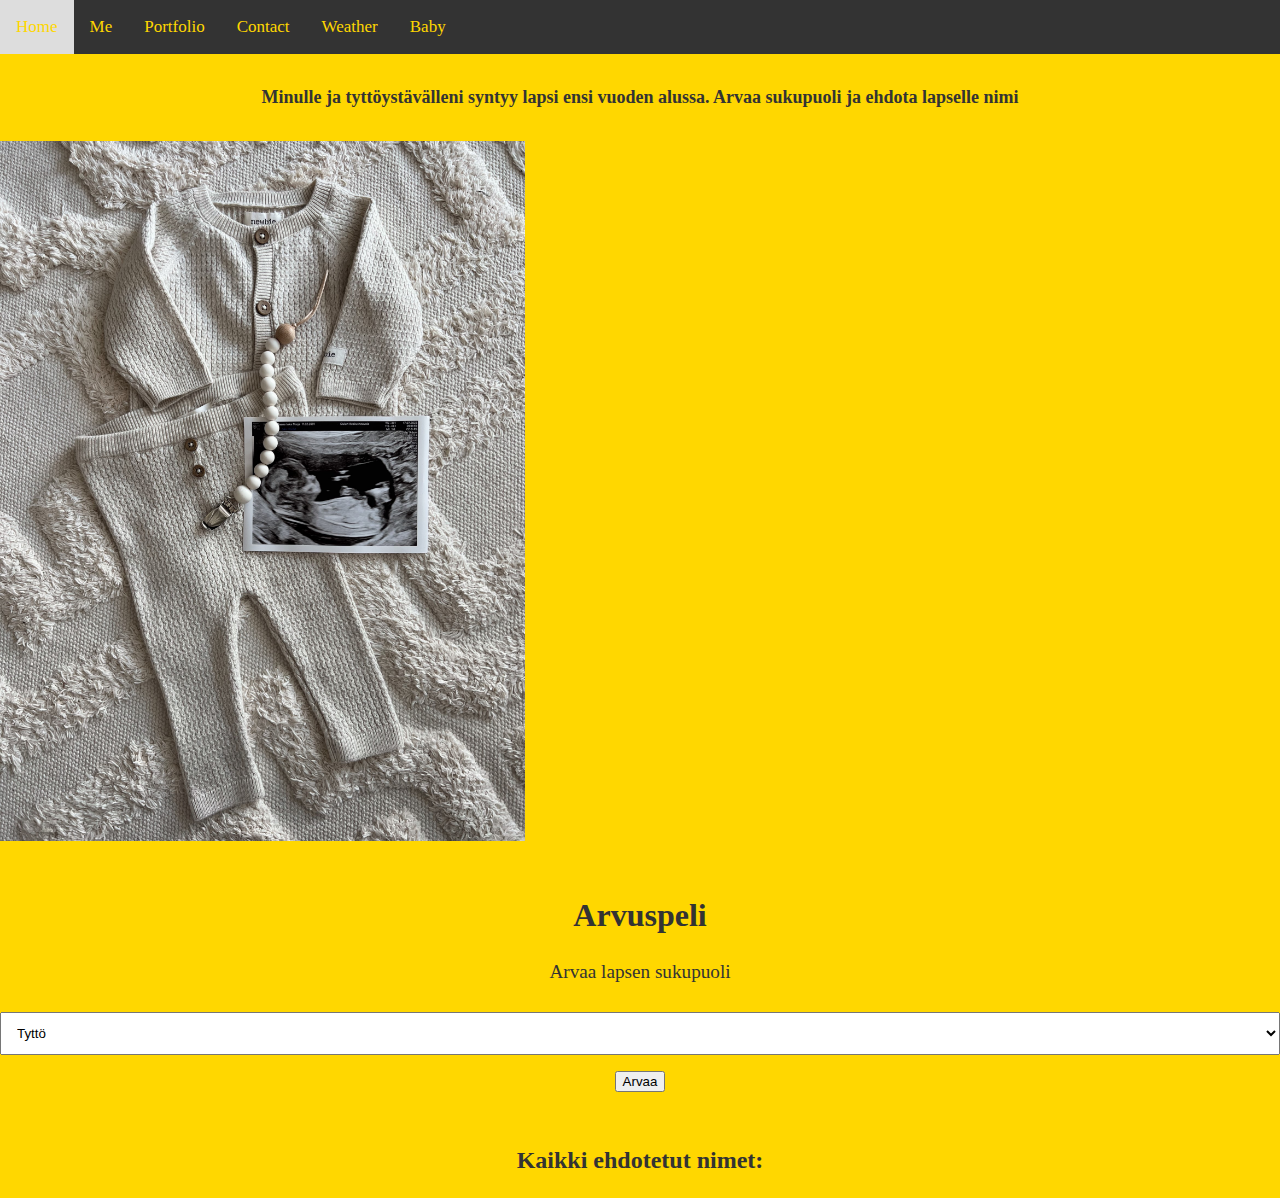
==== Baby.html @ 1f2a121c "Melkein valmis" ====
<!DOCTYPE>
<html lang="en">
<head>
    <meta charset="UTF-8">
    <meta name="viewport" content="width=device-width, initial-scale=1.0">
    <title>Home</title>
    <link href="css/style.css" rel="stylesheet" type="text/css">
    <style>
        body {
            font-family: 'Times New Roman', Times, serif;
        }

        #game-container {
            text-align: center;
            margin-top: 50px;
        }

        #result {
            font-weight: bold;
            margin-top: 50px;
        }
        #name-input {
            margin-top: 20px;
        }

        #all-names {
            text-align: center;
            margin-top: 20px;
        }
        #name-list {
            font-family: 'Times New Roman', Times, serif;
            list-style-type: none;
            padding: 0;
            margin: 0;}
    </style>
</head>
<body>
    <div class="topnav">
        <a href="index.html">Home</a>
        <a href="Me.html">Me</a>
        <a href="Portfolio.html">Portfolio</a>
        <a href="Contcact.html">Contact</a>
        <a href="Weather.html">Weather</a>
        <a href="Baby.html">Baby</a>
      </div>
      <h5>
        Minulle ja tyttöystävälleni syntyy lapsi ensi vuoden alussa. Arvaa sukupuoli ja ehdota lapselle nimi
      </h5>
      <img src="assets/pictures/Vauvakuva.jpg" alt="Vauvakuva">

      <title>Arvuspeli</title>
    
</head>
<body>

<div id="game-container">
    <h1>Arvuspeli</h1>
    <p>Arvaa lapsen sukupuoli</p>
    <select id="guess">
        <option value="1">Tyttö</option>
        <option value="2">Poika</option>
        <option value="3">Ei kumpikaan</option>
    </select>
    <button onclick="arvaaNumero()">Arvaa</button>
    <p id="result"></p>
</div>
 <!-- Näytetään nimi-ehdotuslomake vain, kun käyttäjä on arvannut oikein -->
 <div id="name-input" style="display: none;">
    <label for="babyName">Ehdota nimeä lapselle:</label>
    <input type="text" id="babyName">
    <button onclick="tallennaNimi()">Tallenna nimi</button>
</div>

<div id="all-names">
    <h2>Kaikki ehdotetut nimet:</h2>
    <ul id="name-list"></ul>
</div>


<script>
    const oikeasukupuoli = 2

    function arvaaNumero() {
        // Käyttäjän arvaus
        const arvaus = parseInt(document.getElementById('guess').value);

        // Tarkistetaan, onko arvaus oikein
        if (arvaus === oikeasukupuoli) {
            näytäTulos('Oikein!');
            näytäNimiEhdotusLomake();
        } else if (arvaus === 2) {
            näytäTulos('Väärin.');
        } else {
            näytäTulos('Väärin.');
        }
    }

    function näytäTulos(tulos) {
        document.getElementById('result').textContent = tulos;
    }
    function näytäNimiEhdotusLomake() {
        // Näytä nimi-ehdotuslomake
        document.getElementById('name-input').style.display = 'block';
    }
    function tallennaNimi() {
      // Hae ehdotettu nimi
      const ehdotettuNimi = document.getElementById('babyName').value;

// Lisää nimi listaan
lisääNimiListaan(ehdotettuNimi);

// Voit tässä vaiheessa käsitellä ehdotettua nimeä (tallentaa sen tietokantaan tai tehdä muuta tarpeellista)

// Ilmoita käyttäjälle, että nimi on tallennettu
alert('Nimi tallennettu: ' + ehdotettuNimi);

// Tyhjennä kenttä
document.getElementById('babyName').value = '';
    }
    function lisääNimiListaan(nimi) {
        // Luo uusi li-elementti
        const uusiLi = document.createElement('li');
        // Lisää nimi li-elementtiin
        uusiLi.textContent = nimi;
        // Lisää li-elementti listaan
        document.getElementById('name-list').appendChild(uusiLi);}
</script>

</body>
</html>
---- css/style.css ----
body{
    background-color: gold;
    font-family: 'Roboto', sans-serif;
    font-size: 16px;
    font-weight: 400;
    line-height: 1.5;
    color: #333;
    text-align: left;
    margin: 0;
    padding: 0;
    overflow-x: hidden;
}


h1{
  font-family: 'Times New Roman', Times, serif;
  margin: 0;
  padding: 0;
  
}
h2{
  font-family: 'Times New Roman', Times, serif;
  text-align: center;
}
h3{
  font-family: 'Times New Roman', Times, serif;
  text-align: center;
}
h4{
  font-family: 'Times New Roman', Times, serif;
  text-align: center;
}
h5{
  font-family: 'Times New Roman', Times, serif;
  text-align: center;
  font-size: large;
}
h6{
  font-family: 'Times New Roman', Times, serif;
  text-align: center;
}


.topnav {
    background-color: #333;
    overflow: hidden;
  }
  .topnav a {
    float: left;
    color: gold;
    text-align: center;
    padding: 14px 16px;
    text-decoration: none;
    font-size: 17px;
  }
  .topnav a:hover {
    background-color: #ddd;
    color: gold;
  }
  

input[type=text], select, textarea {
  width: 100%; 
  padding: 12px; 
  border: 1px solid #ddd 
  border-radius: 4px; 
  box-sizing: border-box; 
  margin-top: 6px; 
  margin-bottom: 16px; 
  resize: vertical 
}
input[type=submit] {
  background-color: black;
  color: #ddd;
  padding: 12px 20px;
  border: none;
  border-radius: 4px;
  cursor: pointer;
}
input[type=submit]:hover {
  background-color: black;
}
.container {
  border-radius: 5px;
  padding: 20px;
}

.widget{
  text-align: center;
}
.weather-info{
  font-family: 'Times New Roman', Times, serif;
  font-size: large;
  text-align: center;
}
p{
  font-family: 'Times New Roman', Times, serif;
  text-align: center;
  font-size: larger;
}
img{
  max-width: 600;
  max-height: 700;
}
.center{
  display: block;
  margin-left: auto;
  margin-right: auto;
  width: 50%;
}
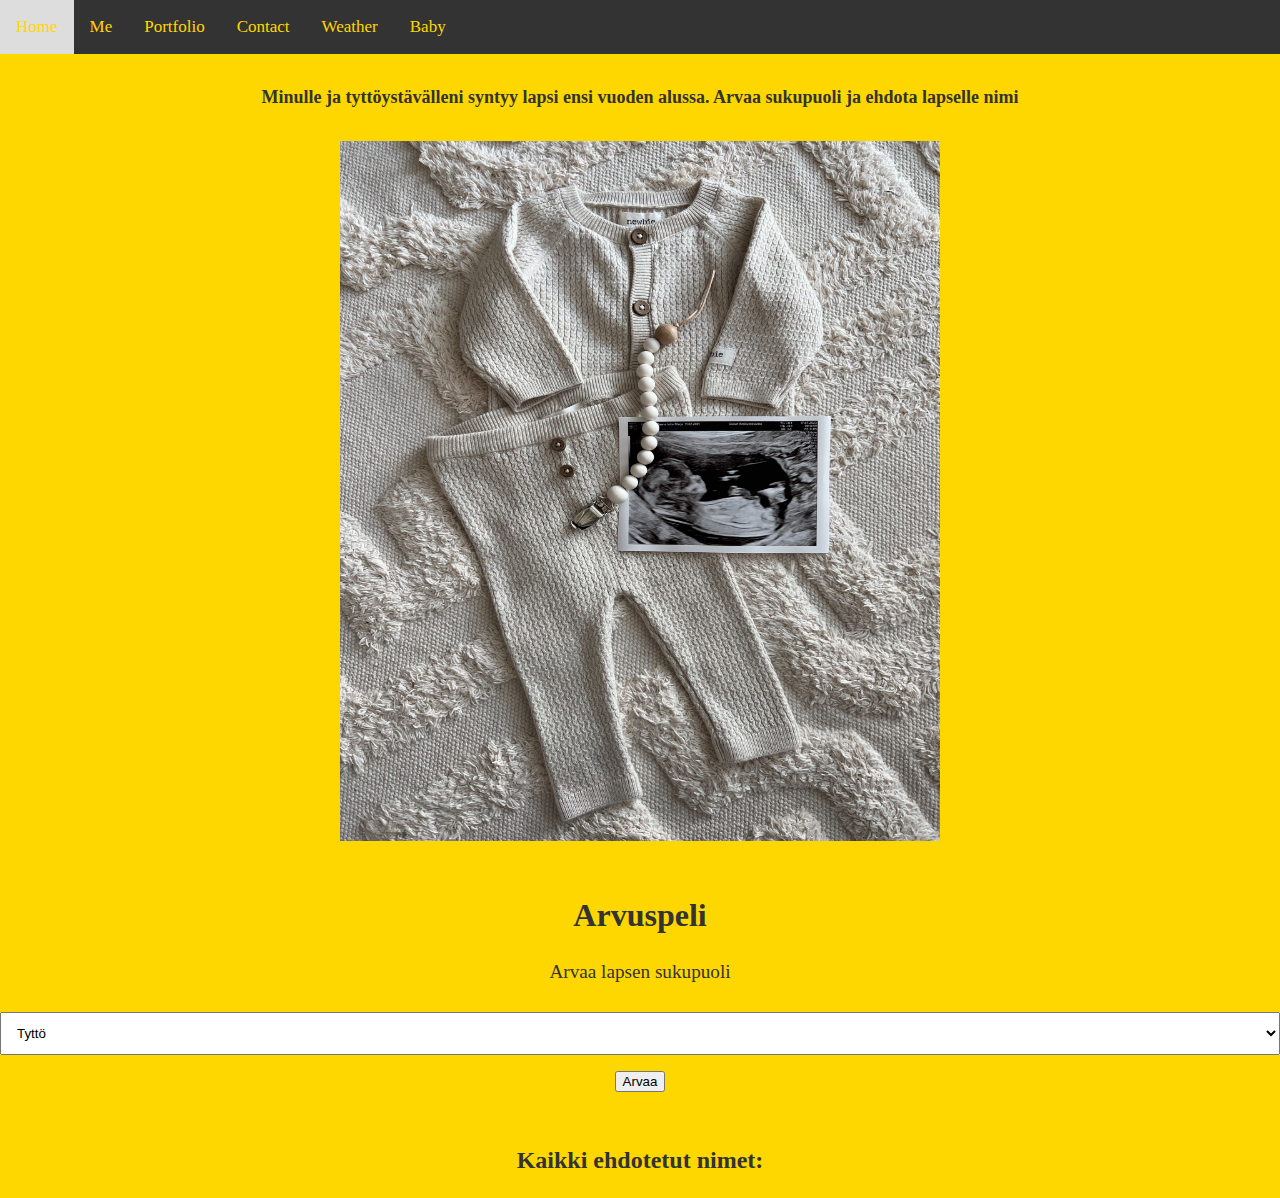
==== commit ba0c6cab: "Kuvien asetelmia" ====
--- a/Baby.html
+++ b/Baby.html
@@ -46,7 +46,7 @@
       <h5>
         Minulle ja tyttöystävälleni syntyy lapsi ensi vuoden alussa. Arvaa sukupuoli ja ehdota lapselle nimi
       </h5>
-      <img src="assets/pictures/Vauvakuva.jpg" alt="Vauvakuva">
+      <img src="assets/pictures/Vauvakuva.jpg" alt="Vauvakuva" class="center">
 
       <title>Arvuspeli</title>
     
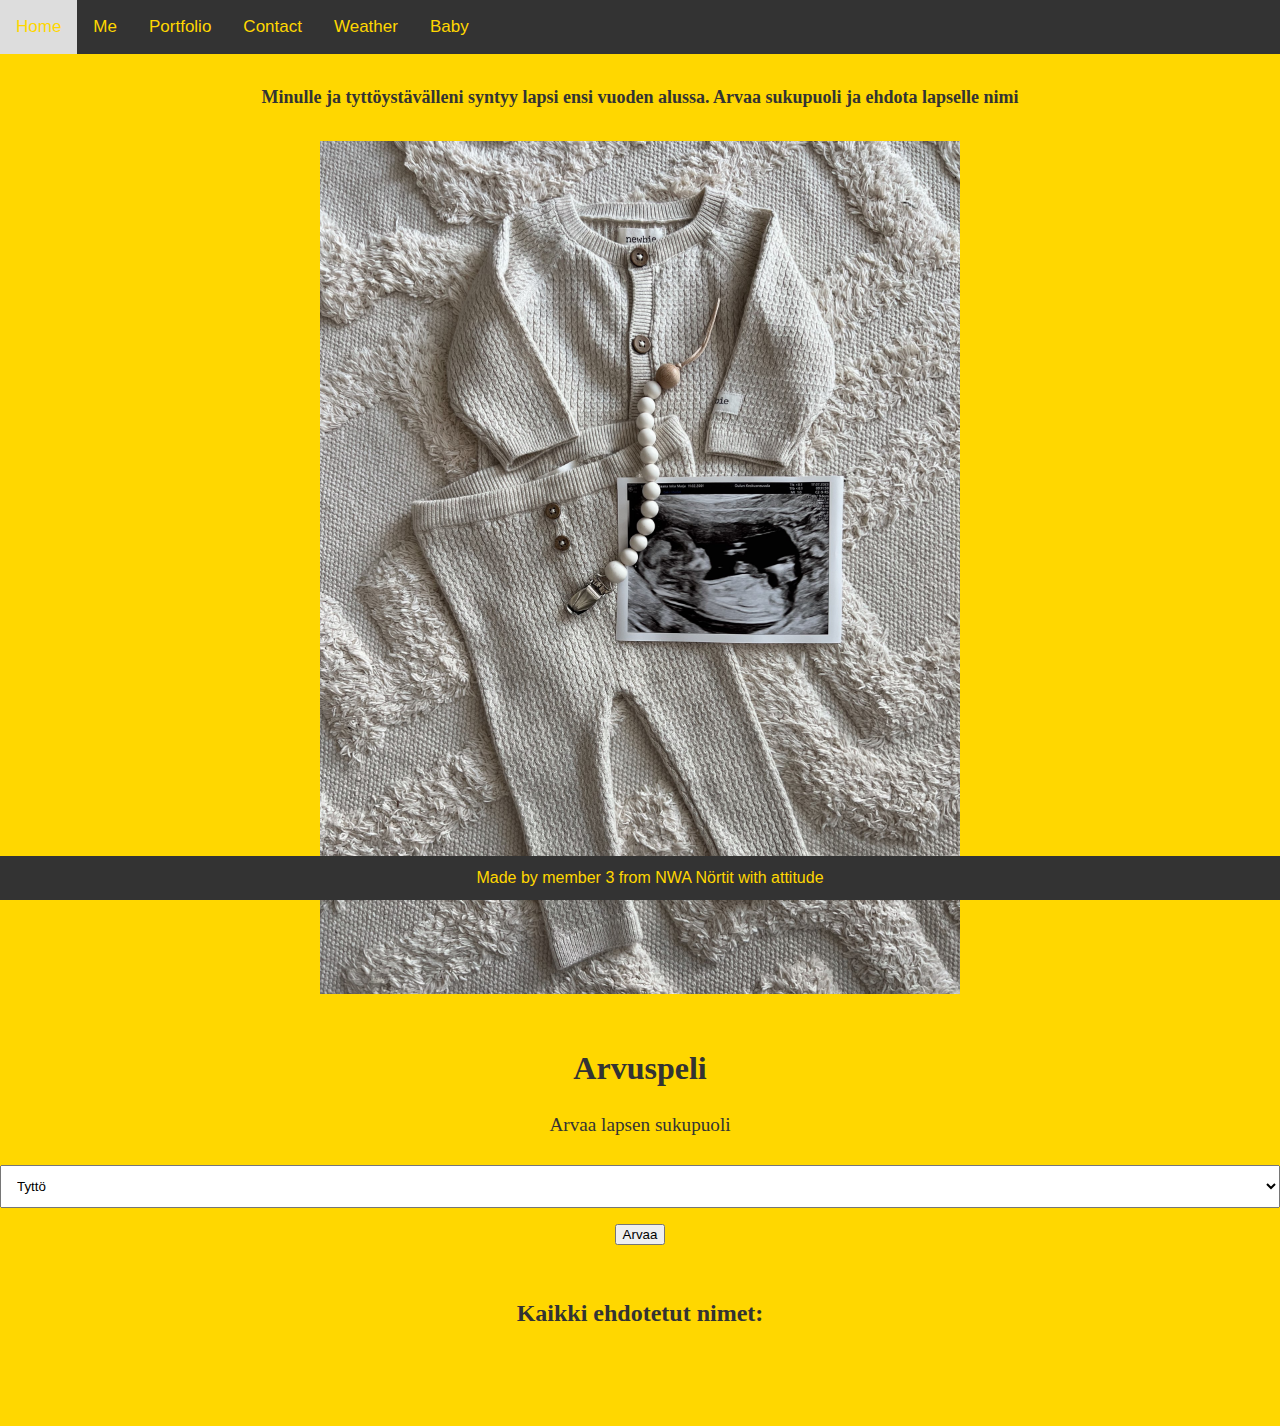
==== commit 6747e064: "Viimeisiä" ====
--- a/Baby.html
+++ b/Baby.html
@@ -2,12 +2,11 @@
 <html lang="en">
 <head>
     <meta charset="UTF-8">
-    <meta name="viewport" content="width=device-width, initial-scale=1.0">
     <title>Home</title>
     <link href="css/style.css" rel="stylesheet" type="text/css">
     <style>
         body {
-            font-family: 'Times New Roman', Times, serif;
+            font-family: 'Roboto', sans-serif;
         }
 
         #game-container {
@@ -28,7 +27,7 @@
             margin-top: 20px;
         }
         #name-list {
-            font-family: 'Times New Roman', Times, serif;
+            font-family: 'Roboto', sans-serif;;
             list-style-type: none;
             padding: 0;
             margin: 0;}
@@ -43,10 +42,14 @@
         <a href="Weather.html">Weather</a>
         <a href="Baby.html">Baby</a>
       </div>
+      <div class="bottom-element">
+        Made by member 3 from NWA Nörtit with attitude
+    </div>
       <h5>
         Minulle ja tyttöystävälleni syntyy lapsi ensi vuoden alussa. Arvaa sukupuoli ja ehdota lapselle nimi
       </h5>
       <img src="assets/pictures/Vauvakuva.jpg" alt="Vauvakuva" class="center">
+      
 
       <title>Arvuspeli</title>
     
--- a/css/style.css
+++ b/css/style.css
@@ -1,21 +1,32 @@
 body{
-    background-color: gold;
-    font-family: 'Roboto', sans-serif;
-    font-size: 16px;
-    font-weight: 400;
-    line-height: 1.5;
-    color: #333;
-    text-align: left;
-    margin: 0;
-    padding: 0;
-    overflow-x: hidden;
+  background-color: gold;
+  font-family: 'Roboto', sans-serif;
+  font-size: 16px;
+  font-weight: 400;
+  line-height: 1.5;
+  color: #333;
+  text-align: left;
+  margin: 0;
+  padding: 0;
+  padding-bottom: 75;
+  overflow-x: hidden;
 }
-
-
+.bottom-element {
+  position: fixed;
+  left: 0;
+  bottom: 0;
+  width: 100%;
+  background-color: #333;
+  color: gold;
+  text-align: center;
+  padding: 10px;
+}
+ 
 h1{
   font-family: 'Times New Roman', Times, serif;
   margin: 0;
   padding: 0;
+  text-align: center;
   
 }
 h2{
@@ -99,8 +110,10 @@
   font-size: larger;
 }
 img{
-  max-width: 600;
-  max-height: 700;
+  display: block;
+  margin-left: auto;
+  margin-right: auto;
+  width: 50%;
 }
 .center{
   display: block;
